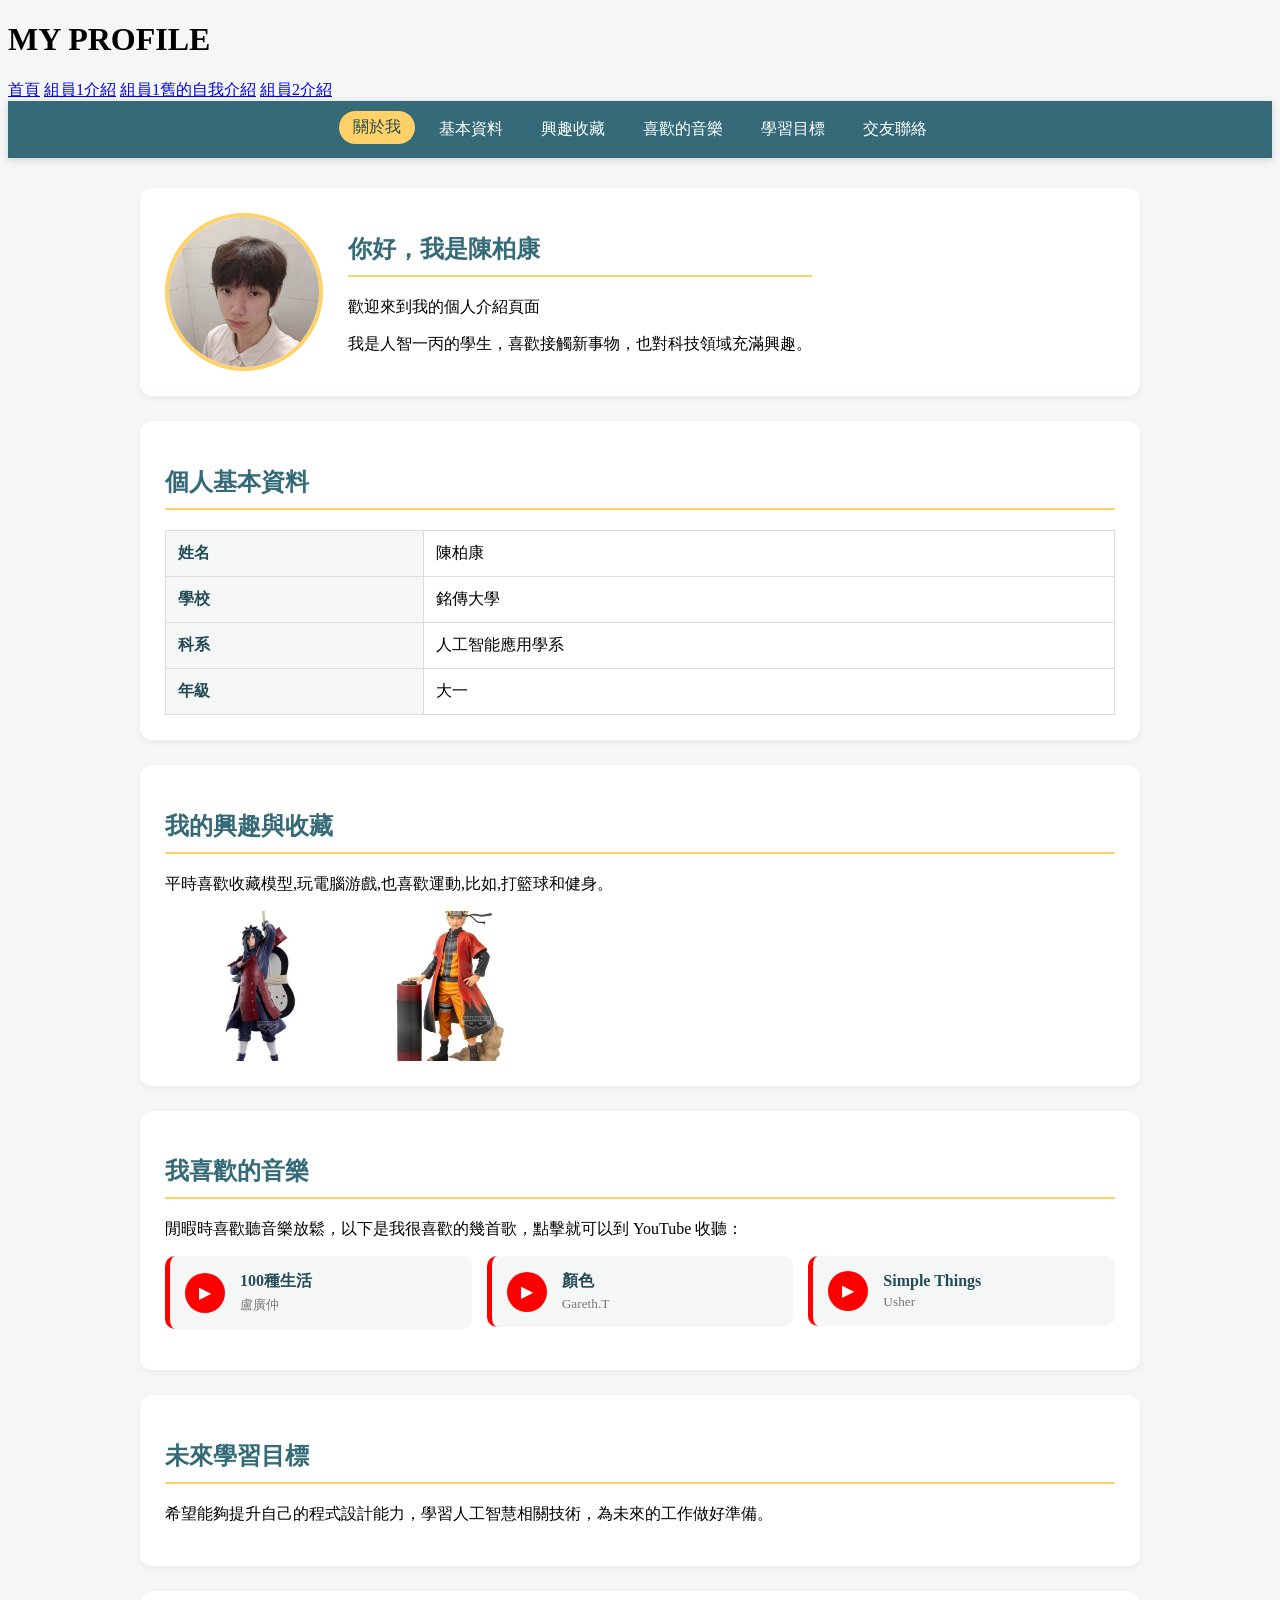
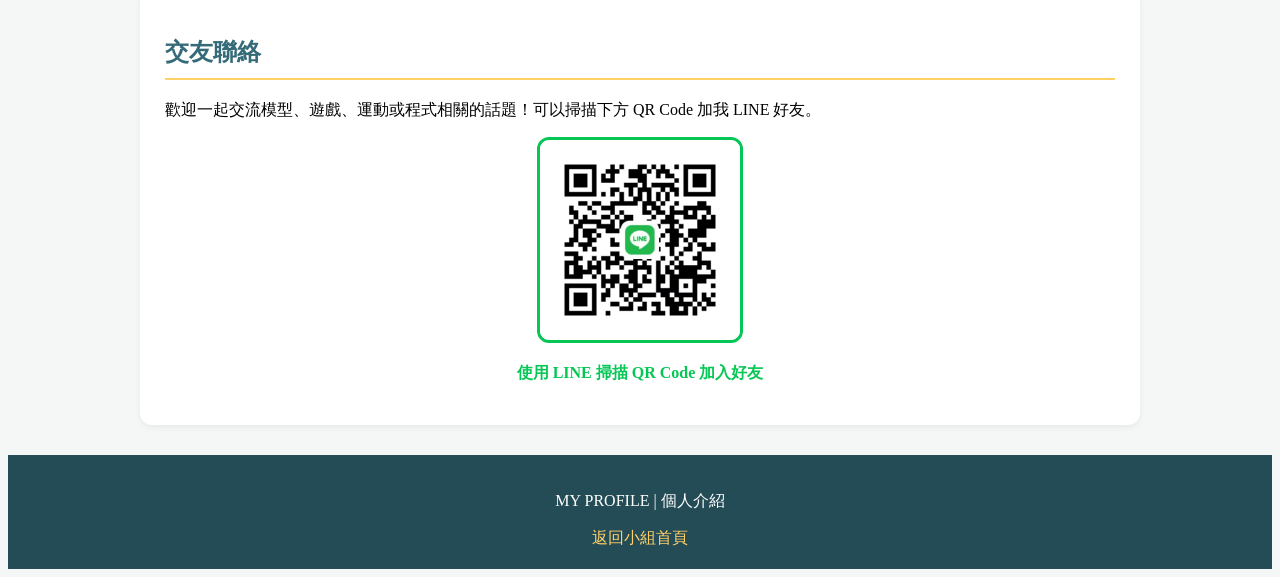
==== member1.html @ cd45edd5 "期末作業：小組網站與個人介紹" ====
<!DOCTYPE html>
<html lang="zh-Hant">
<head>
  <meta charset="UTF-8">
  <meta name="viewport"
content="width=device-width,initial-scale=1.0">
  <title>個人介紹|我的個人專頁</title>
  <link rel="icon"href="favicon.svg">
  <link rel="stylesheet" href="style.css">
</head>

<body>

 <!--頂部導覽列-->
 <header id="top">
   <h1>MY PROFILE</h1>
   <nav>
    <a href="home.html">首頁</a>
    <a href="member1.html">組員1介紹</a>
    <a href="15751945/index.html">組員1舊的自我介紹</a>
    <a href="https://ningxuetvt.github.io/ningxue-minecraft-website/" target="_blank">組員2介紹</a>
   </nav>
 </header>

 <!--專題目錄：點擊跳轉到各區塊-->
 <nav class="section-nav">
   <a href="#about">關於我</a>
   <a href="#info">基本資料</a>
   <a href="#hobby">興趣收藏</a>
   <a href="#music">喜歡的音樂</a>
   <a href="#goal">學習目標</a>
   <a href="#contact">交友聯絡</a>
 </nav>


<!--個人介紹-->
<div class="container">

    <section class="card profile" id="about">
        <img src="avatar.jpg"alt="個人頭像">
        <div>
            <h2>你好，我是陳柏康</h2>
            <p>歡迎來到我的個人介紹頁面</p>
            <p>我是人智一丙的學生，喜歡接觸新事物，也對科技領域充滿興趣。</p>
        </div>
    </section>

    <section class="card" id="info">
        <h2>個人基本資料</h2>
        <table>
            <tr>
                <th>姓名</th>
                <td>陳柏康</td>
            </tr>
            <tr>
                <th>學校</th>
                <td>銘傳大學</td>
            </tr>
            <tr>
                <th>科系</th>
                <td>人工智能應用學系</td>
            </tr>
            <tr>
                <th>年級</th>
                <td>大一</td>
            </tr>
        </table>
    </section>

    <section class="card" id="hobby">
        <h2>我的興趣與收藏</h2>
         <p>平時喜歡收藏模型,玩電腦游戲,也喜歡運動,比如,打籃球和健身。</p>

         <div class="hobby">
           <img src="model1.jpg" alt="模型收藏">
           <img src="model2.jpg" alt="模型展示">
         </div>
    </section>

    <section class="card" id="music">
        <h2>我喜歡的音樂</h2>
        <p>閒暇時喜歡聽音樂放鬆，以下是我很喜歡的幾首歌，點擊就可以到 YouTube 收聽：</p>

        <ul class="music-list">
            <li>
                <a href="https://youtu.be/nPcByqGfxQo" target="_blank">
                    <span class="music-icon">▶</span>
                    <span class="music-info">
                        <strong>100種生活</strong>
                        <small>盧廣仲</small>
                    </span>
                </a>
            </li>
            <li>
                <a href="https://youtu.be/Rvj-o2fNFWk" target="_blank">
                    <span class="music-icon">▶</span>
                    <span class="music-info">
                        <strong>顏色</strong>
                        <small>Gareth.T</small>
                    </span>
                </a>
            </li>
            <li>
                <a href="https://youtu.be/9VWj8UH5R2g" target="_blank">
                    <span class="music-icon">▶</span>
                    <span class="music-info">
                        <strong>Simple Things</strong>
                        <small>Usher</small>
                    </span>
                </a>
            </li>
        </ul>
    </section>

    <section class="card" id="goal">
        <h2>未來學習目標</h2>
        <p>希望能夠提升自己的程式設計能力，學習人工智慧相關技術，為未來的工作做好準備。</p>
    </section>

    <section class="card" id="contact">
        <h2>交友聯絡</h2>
        <p>歡迎一起交流模型、遊戲、運動或程式相關的話題！可以掃描下方 QR Code 加我 LINE 好友。</p>

        <div class="line">
          <img src="line.jpg" alt="LINE 加好友 QR Code">
          <p>使用 LINE 掃描 QR Code 加入好友</p>
        </div>
    </section>

</div>

<!--回到頂部按鈕-->
<a href="#top" class="back-to-top" aria-label="回到頂部">↑</a>

<footer>
    <p>MY PROFILE | 個人介紹</p>
    <a href="home.html">返回小組首頁</a>
</footer>

<script>
  // 捲動到區塊時淡入
  const cards = document.querySelectorAll('.card');
  const navLinks = document.querySelectorAll('.section-nav a');

  cards.forEach(card => card.classList.add('reveal'));

  const revealObserver = new IntersectionObserver(entries => {
    entries.forEach(entry => {
      if (entry.isIntersecting) {
        entry.target.classList.add('show');
        revealObserver.unobserve(entry.target);
      }
    });
  }, { threshold: 0.15 });

  cards.forEach(card => revealObserver.observe(card));

  // 目前看到的區塊，目錄對應的按鈕會亮起
  const activeObserver = new IntersectionObserver(entries => {
    entries.forEach(entry => {
      if (entry.isIntersecting) {
        navLinks.forEach(link => {
          link.classList.toggle('active', link.getAttribute('href') === '#' + entry.target.id);
        });
      }
    });
  }, { rootMargin: '-40% 0px -55% 0px' });

  cards.forEach(card => activeObserver.observe(card));

  // 往下捲一段距離後才顯示「回到頂部」按鈕
  const backToTop = document.querySelector('.back-to-top');
  window.addEventListener('scroll', () => {
    backToTop.classList.toggle('visible', window.scrollY > 300);
  });
</script>

</body>
</html>
---- style.css ----
.container{
    width:85%;
    max-width:1000px;
    margin:30px auto;
}

/* 點目錄時平滑捲動 */
html {
    scroll-behavior: smooth;
}

body {
    background: #F4F7F6;
}

/* 專題目錄 */
.section-nav {
    position: sticky;
    top: 0;
    z-index: 10;
    display: flex;
    justify-content: center;
    flex-wrap: wrap;
    gap: 10px;
    padding: 12px;
    background: #356B78;
    box-shadow: 0 2px 8px rgba(0, 0, 0, 0.15);
}

.section-nav a {
    color: white;
    text-decoration: none;
    padding: 6px 14px;
    border-radius: 20px;
    transition: background 0.3s, color 0.3s, transform 0.3s;
}

.section-nav a:hover,
.section-nav a.active {
    background: #FFD166;
    color: #244C57;
    transform: translateY(-2px);
}

.card{
    background:white;
    padding:25px;
    margin-bottom:25px;
    border-radius:12px;
    box-shadow: 0 2px 6px rgba(0, 0, 0, 0.06);
    scroll-margin-top: 70px; /* 跳轉時不要被目錄擋住 */
    transition: transform 0.3s, box-shadow 0.3s;
}

.card:hover {
    transform: translateY(-5px);
    box-shadow: 0 10px 24px rgba(0, 0, 0, 0.12);
}

/* 捲動淡入動畫 */
.card.reveal {
    opacity: 0;
    transform: translateY(40px);
    transition: opacity 0.8s ease, transform 0.8s ease, box-shadow 0.3s;
}

.card.reveal.show {
    opacity: 1;
    transform: translateY(0);
}

.card.reveal.show:hover {
    transform: translateY(-5px);
    transition: transform 0.3s, box-shadow 0.3s;
}

.card h2 {
    color:#356B78;
    border-bottom: 2px solid #FFD166;
    padding-bottom:10px;
}

.profile {
    display: flex;
    align-items: center;
    gap:25px;
}

.profile img {
    width:150px;
    height: 150px;
    object-fit: cover;
    border-radius: 50%;
    border: 4px solid #FFD166;
    transition: transform 0.6s;
}

.profile img:hover {
    transform: rotate(360deg) scale(1.05);
}

table {
    width: 100%;
    border-collapse: collapse;
}

th,td {
    border: 1px solid #ddd;
    padding: 12px;
    text-align:left;
}

th {
    background: #F4F7F6;
    color: #244C57;
}

tr {
    transition: background 0.3s;
}

tr:hover td {
    background: #FFF6DC;
}

.hobby {
    display: flex;
    gap: 15px;
    flex-wrap: wrap;
}

.hobby img {
    width: 180px;
    height: 150px;
    object-fit: cover;
    border-radius: 8px;
    transition: transform 0.4s, box-shadow 0.4s;
}

.hobby img:hover {
    transform: scale(1.08);
    box-shadow: 0 8px 18px rgba(0, 0, 0, 0.2);
}

.line {
    text-align: center;
}

.line img {
    width: 200px;
    height: 200px;
    border: 3px solid #06C755;
    border-radius: 12px;
    animation: pulse 2s infinite;
}

.line p {
    color: #06C755;
    font-weight: bold;
}

/* QR Code 綠色光圈呼吸效果 */
@keyframes pulse {
    0%   { box-shadow: 0 0 0 0 rgba(6, 199, 85, 0.5); }
    70%  { box-shadow: 0 0 0 15px rgba(6, 199, 85, 0); }
    100% { box-shadow: 0 0 0 0 rgba(6, 199, 85, 0); }
}

/* 回到頂部按鈕 */
.back-to-top {
    position: fixed;
    right: 20px;
    bottom: 20px;
    width: 45px;
    height: 45px;
    line-height: 45px;
    text-align: center;
    font-size: 22px;
    color: #244C57;
    background: #FFD166;
    border-radius: 50%;
    text-decoration: none;
    box-shadow: 0 4px 10px rgba(0, 0, 0, 0.2);
    opacity: 0;
    pointer-events: none;
    transition: opacity 0.3s, transform 0.3s;
}

.back-to-top.visible {
    opacity: 1;
    pointer-events: auto;
}

.back-to-top:hover {
    transform: translateY(-4px);
}

/* 我喜歡的音樂 */
.music-list {
    list-style: none;
    padding: 0;
    display: grid;
    grid-template-columns: repeat(auto-fit, minmax(220px, 1fr));
    gap: 15px;
}

.music-list a {
    display: flex;
    align-items: center;
    gap: 15px;
    padding: 15px;
    border-radius: 10px;
    background: #F4F7F6;
    color: #244C57;
    text-decoration: none;
    border-left: 5px solid #FF0000;
    transition: transform 0.3s, box-shadow 0.3s, background 0.3s;
}

.music-list a:hover {
    transform: translateX(6px);
    background: #FFF6DC;
    box-shadow: 0 6px 14px rgba(0, 0, 0, 0.12);
}

.music-icon {
    width: 40px;
    height: 40px;
    flex-shrink: 0;
    line-height: 40px;
    text-align: center;
    border-radius: 50%;
    background: #FF0000;
    color: white;
    transition: transform 0.3s;
}

.music-list a:hover .music-icon {
    transform: scale(1.2);
}

.music-info {
    display: flex;
    flex-direction: column;
}

.music-info small {
    color: #777;
    margin-top: 4px;
}

footer {
    background: #244C57;
    color: white;
    text-align: center;
    padding: 20px;
}

footer a {
    color: #FFD166;
    text-decoration: none;
}

@media (max-width: 600px){
 .profile{
    flex-direction: column;
    text-align: center;
}

.hobby img {
    width: 100%;
}
}

/* 系統設定「減少動態效果」時關閉動畫 */
@media (prefers-reduced-motion: reduce) {
    html {
        scroll-behavior: auto;
    }

    *,
    *::before,
    *::after {
        animation: none !important;
        transition: none !important;
    }

    .card.reveal {
        opacity: 1;
        transform: none;
    }
}
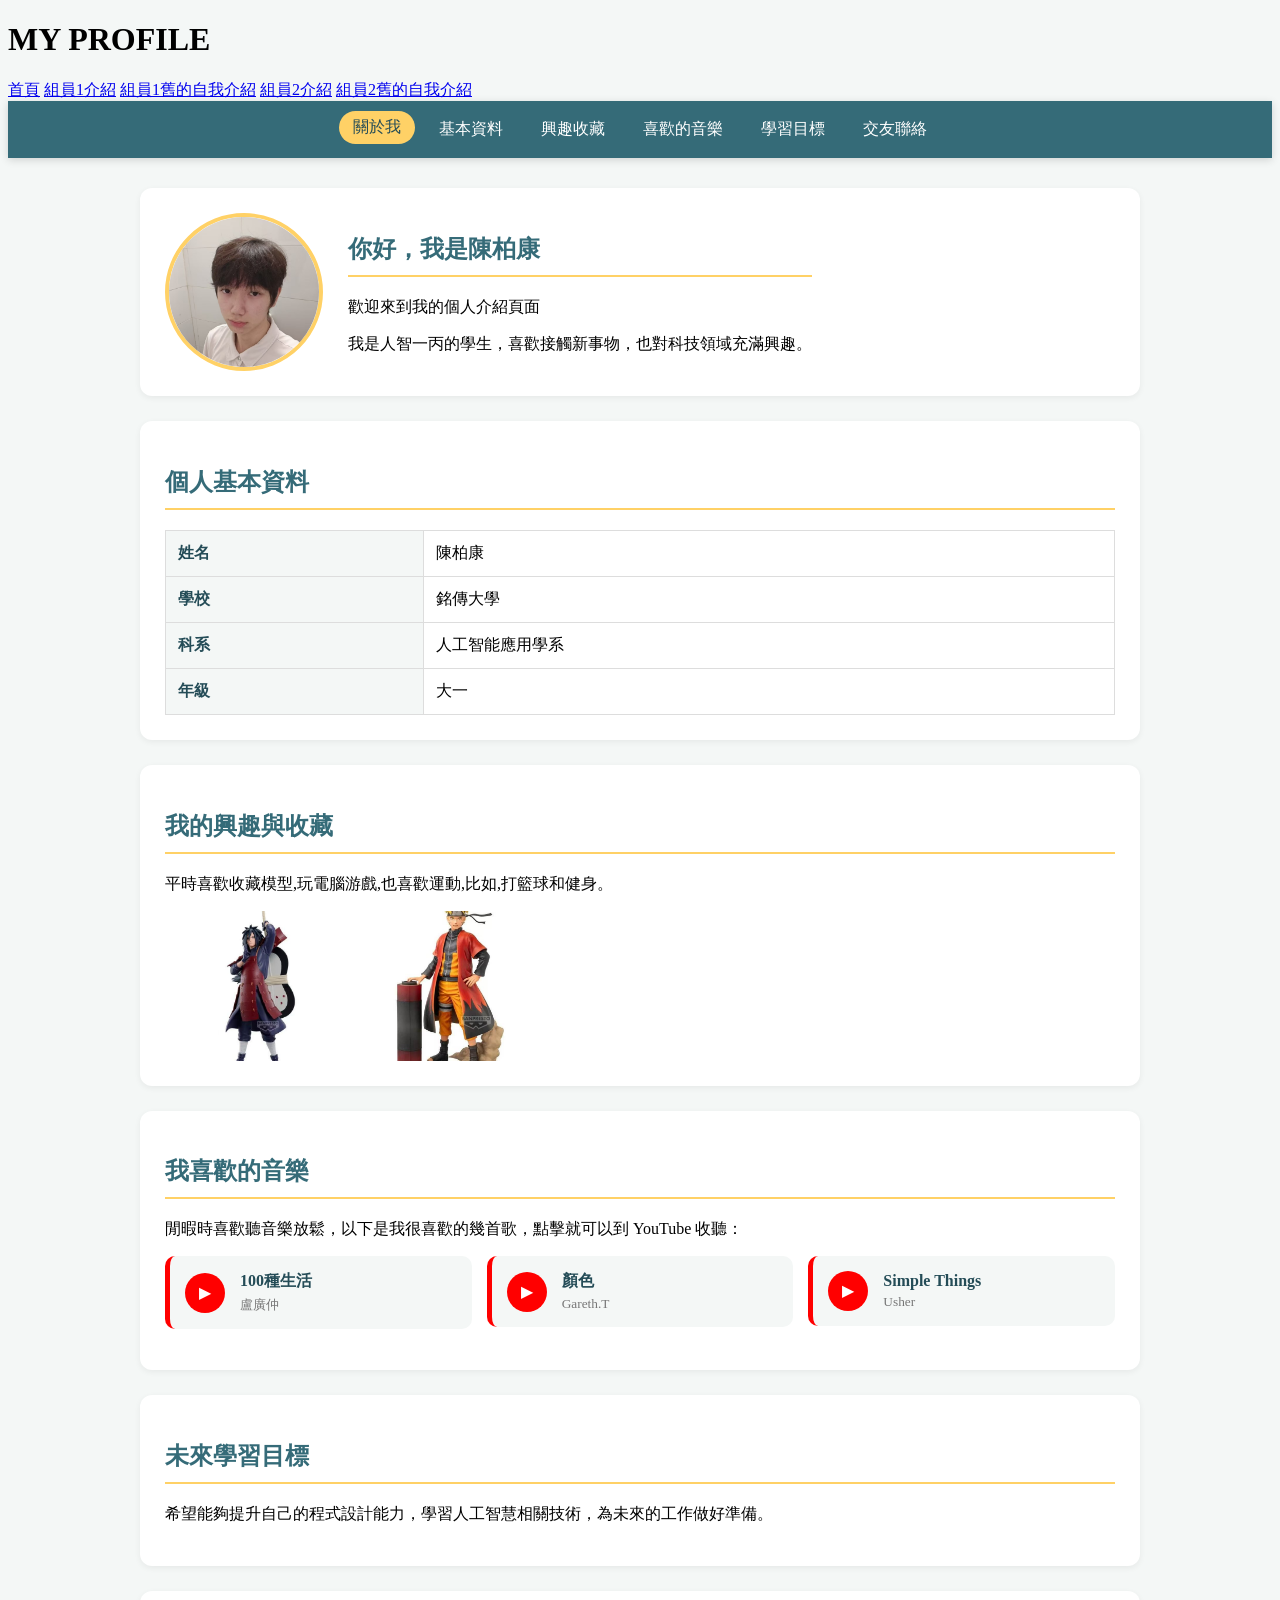
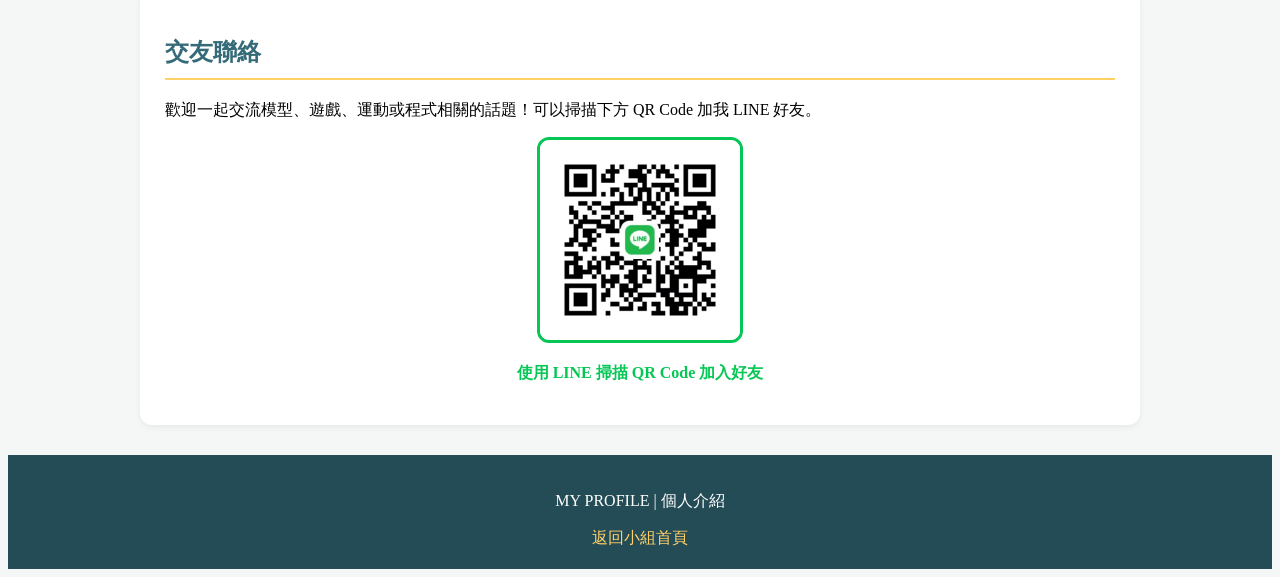
==== commit fbbd28ce: "加上組員新舊自我介紹連結" ====
--- a/member1.html
+++ b/member1.html
@@ -19,6 +19,7 @@
     <a href="member1.html">組員1介紹</a>
     <a href="15751945/index.html">組員1舊的自我介紹</a>
     <a href="https://ningxuetvt.github.io/ningxue-minecraft-website/" target="_blank">組員2介紹</a>
+    <a href="https://ningxuetvt.github.io/ningxue-website-original/" target="_blank">組員2舊的自我介紹</a>
    </nav>
  </header>
 
